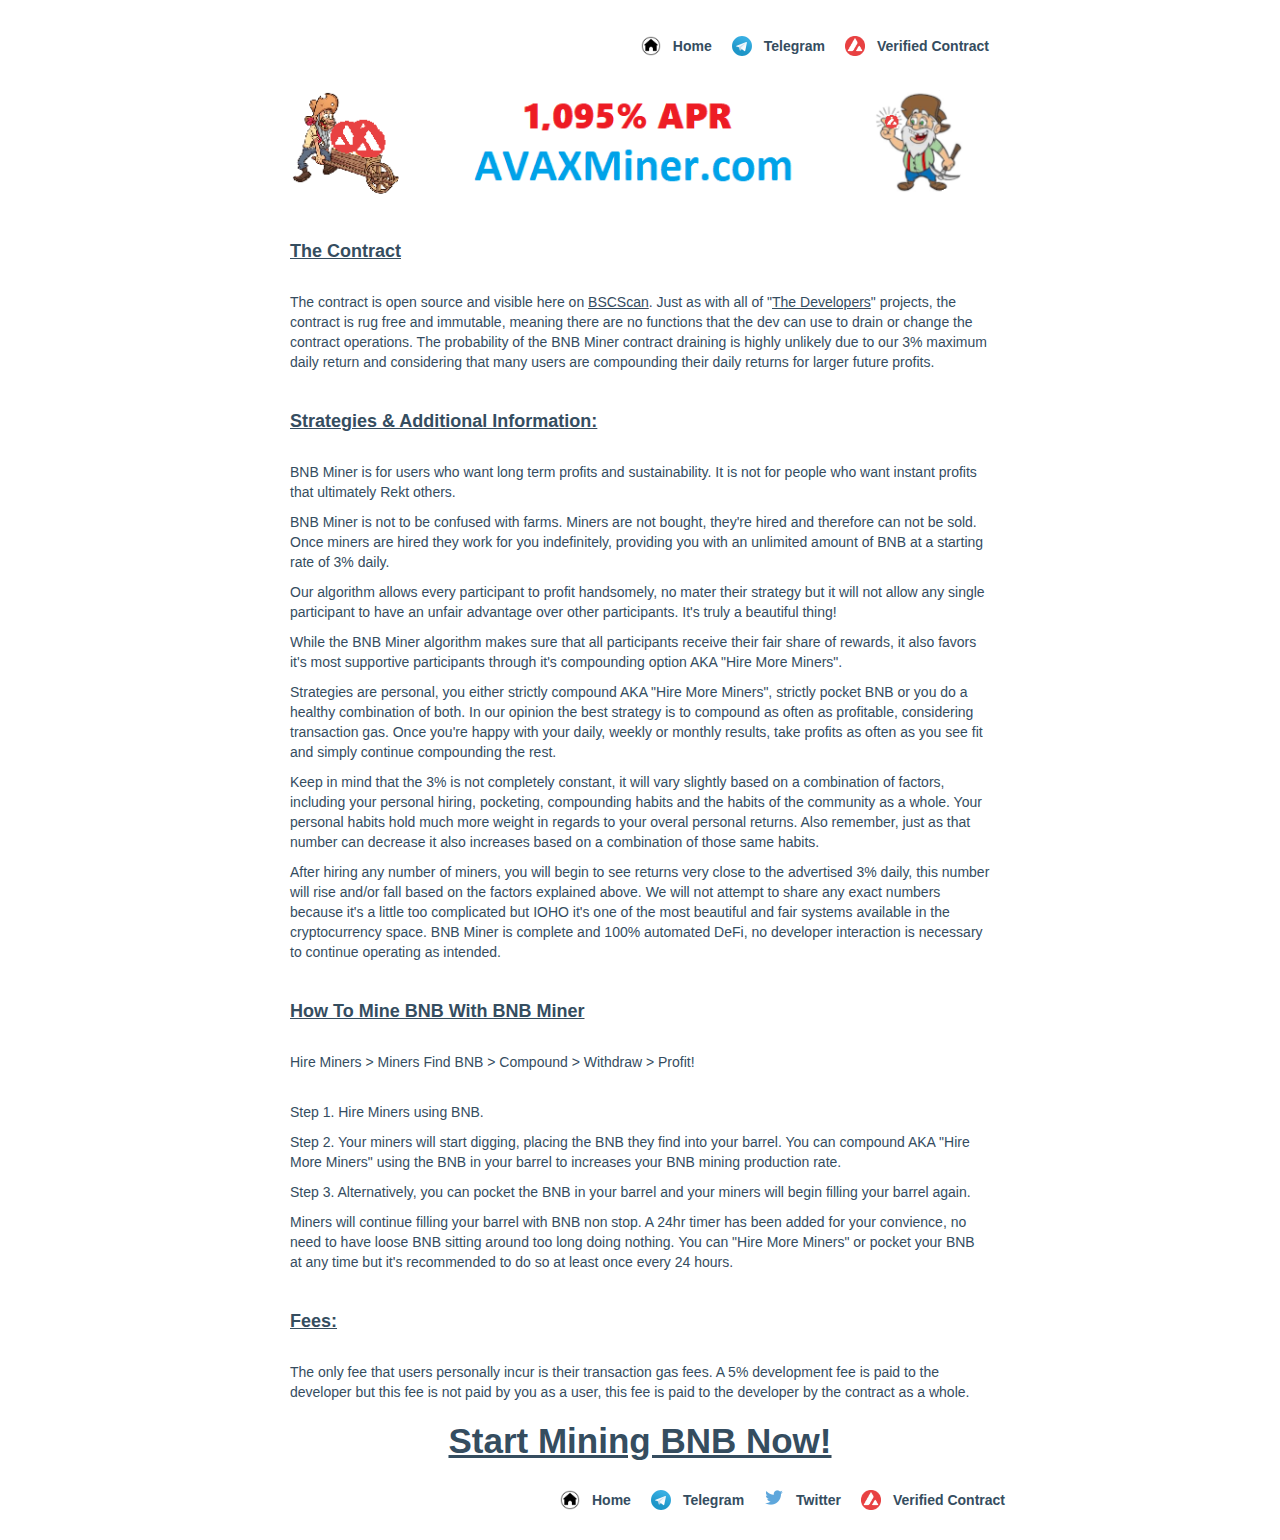
==== instructions.html @ af9d1524 "begin" ====
<!DOCTYPE html>
<html lang="en">

<!-- Mirrored from AVAXMiner.com/instructions.php by HTTrack Website Copier/3.x [XR&CO'2014], Fri, 10 Sep 2021 21:15:22 GMT -->
<!-- Added by HTTrack --><meta http-equiv="content-type" content="text/html;charset=UTF-8" /><!-- /Added by HTTrack -->
<head>
	<meta charset="utf-8">
	<meta content="IE=edge" http-equiv="X-UA-Compatible">
	<meta content="width=device-width, initial-scale=1" name="viewport">
	<meta content="Hire Miners to earn BNB" name="description">
	<meta name="image" content="assets/img/miner-og-image.png">
    <!-- opengraph image -->
	<meta property="og:image" content="assets/img/miner-og-image.png">
	<meta property="og:title" content="AVAXMiner.com">
  <meta property="og:type" content="website"/>
	<meta property="og:description" content="Hire Miners to earn BNB">
	<meta property="og:url" content="index.html">
	<!-- Twitter meta -->
	<meta name="twitter:card" content="summary_large_image">
	<meta name="twitter:site" content="index.html">
	<meta name="twitter:title" content="AVAXMiner.com">
	<meta name="twitter:description" content="Hire Miners to earn BNB">
	<meta name="twitter:image" content="assets/img/miner-og-image.png">
	<!-- favicon files -->
	<link rel="icon" type="image/png" href="assets/favicon/favicon-32x32.png" sizes="32x32" />
	<link rel="icon" type="image/png" href="assets/favicon/favicon-16x16.png" sizes="16x16" />	
	<meta name="msapplication-TileColor" content="#2b5797">
	<meta name="theme-color" content="#ffffff">
	<title>AVAXMiner.com</title>
	<!-- bootstrap core CSS -->
	<link href="dist/css/bootstrap.min.css" rel="stylesheet">
	<link href="assets/css/ie10-viewport-bug-workaround.css" rel="stylesheet">
	<link href="jumbotron-narrow.css" rel="stylesheet">
	<link href="custom.css" rel="stylesheet">
	<link href="assets/fonts/fonts.min.css" rel="stylesheet" type="text/css">
</head>
<body>
	<div class="modal" id="myModal">
		<div class="modal-content">
			<div id="modal-internal"></div>
		</div>
	</div>
	<div class="container">
    <nav class="navbar navbar-default">
  <div class="container-fluid">
    <div></div>

    <div class="mobile-align">
      <ul class="nav navbar-nav navbar-right font-weight-normal">
          <li><a class="social-pad" href="index.html"><img alt="Home" class="social-icons" src="assets/img/social-icons/homebutton.png"><span class="hide-mobile">Home</span></a></li>
          <li><a class="social-pad" href="https://t.me/bnbminer" target="_blank"><img alt="telegram" class="social-icons" src="assets/img/social-icons/telegram.svg"><span class="hide-mobile">Telegram</span></a></li>
        <li><a class="social-pad" href="https://bscscan.com/address/0xce93f9827813761665ce348e33768cb1875a9704" target="_blank"><img alt="BSCSCAN" class="social-icons" src="assets/img/social-icons/bscscan3.png"><span class="hide-mobile">Verified Contract</span></a></li>
      </ul>
    </div>
  </div>
</nav>
    <div>
  <ul style="display:none;" class="nav nav-tabs nav-justified" id="myTabs" role="tablist">
    <li role="presentation" class="active"><a href="#home" id="miner-tab" role="tab" data-toggle="tab" aria-controls="home" aria-expanded="true">BNB Miner</a></li>
  </ul>
  <div class="tab-content" id="myTabContent">
    <div class="tab-pane fade active in" role="tabpanel" id="home" aria-labelledby="goose-tab">
      
    </div>
    
    <center>
          <a href=index.html><img alt="BNB Miner" src="assets/img/bnbminer1095apr.png" href="index.html" width="100%" height="auto"></a>
          </center>
    
    </br>
    
		<footer class="footer">



                <h4><u>The Contract</u></h4>
                </br>
                <p>The contract is open source and visible here on <a href="https://bscscan.com/address/0xce93f9827813761665ce348e33768cb1875a9704" target="_blank"><u>BSCScan</u></a>. Just as with all of "<a href="https://t.me/TheRealDeveloper" target="_blank"><u>The Developers</u></a>" projects, the contract is rug free and immutable, meaning there are no functions that the dev can use to drain or change the contract operations. The probability of the BNB Miner contract draining is highly unlikely due to our 3% maximum daily return and considering that many users are compounding their daily returns for larger future profits.
                </p>
                </br>
                <h4><u>Strategies & Additional Information:</u></h4>
                </br>
                <p>BNB Miner is for users who want long term profits and sustainability. It is not for people who want instant profits that ultimately Rekt others.</p>
                
                <p>BNB Miner is not to be confused with farms. Miners are not bought, they're hired and therefore can not be sold. Once miners are hired they work for you indefinitely, providing you with an unlimited amount of BNB at a starting rate of 3% daily.</p>

                <p>Our algorithm allows every participant to profit handsomely, no mater their strategy but it will not allow any single participant to have an unfair advantage over other participants. It's truly a beautiful thing!</p>
                
                <p>While the BNB Miner algorithm makes sure that all participants receive their fair share of rewards, it also favors it's most supportive participants through it's compounding option AKA "Hire More Miners".</p>

                <p>Strategies are personal,  you either strictly compound AKA "Hire More Miners", strictly pocket BNB or you do a healthy combination of both. In our opinion the best strategy is to compound as often as profitable, considering transaction gas. Once you're happy with your daily, weekly or monthly results, take profits as often as you see fit and simply continue compounding the rest.</p>

                 <p>Keep in mind that the 3% is not completely constant, it will vary slightly based on a combination of factors, including your personal hiring, pocketing, compounding habits and the habits of the community as a whole. Your personal habits hold much more weight in regards to your overal personal returns. Also remember, just as that number can decrease it also increases based on a combination of those same habits.</p>

                 <p>After hiring any number of miners, you will begin to see returns very close to the advertised 3% daily, this number will rise and/or fall based on the factors explained above. We will not attempt to share any exact numbers because it's a little too complicated but IOHO it's one of the most beautiful and fair systems available in the cryptocurrency space. BNB Miner is complete and 100% automated DeFi, no developer interaction is necessary to continue operating as intended.</p>
                 </br>
                 <h4><u>How To Mine BNB With BNB Miner</u></h4>
                </br>
                <p>Hire Miners > Miners Find BNB > Compound > Withdraw > Profit!</p>
                </br>
                <p>Step 1. Hire Miners using BNB.
                </p><p>Step 2. Your miners will start digging, placing the BNB they find into your barrel. You can compound AKA "Hire More Miners" using the BNB in your barrel to increases your BNB mining production rate.
                </p><p>Step 3. Alternatively, you can pocket the BNB in your barrel and your miners will begin filling your barrel again.
                </p>
                <p>Miners will continue filling your barrel with BNB non stop. A 24hr timer has been added for your convience, no need to have loose BNB sitting around too long doing nothing. You can "Hire More Miners" or pocket your BNB at any time but it's recommended to do so at least once every 24 hours.</p>
                </br>
                <h4><u>Fees:</u></h4>
                </br>
                <p>The only fee that users personally incur is their transaction gas fees. A 5% development fee is paid to the developer but this fee is not paid by you as a user,  this fee is paid to the developer by the contract as a whole.</p>
                <Center><h1><a href="index.html"><u>Start Mining BNB Now!</u></a></h1></Center>
                

                </div>
			</div>
			
			<div class="">
				<div class="">
					<center><ul class="nav navbar-nav navbar-right font-weight-normal">
          <li><a class="social-pad" href="index.html"><img alt="Home" class="social-icons" src="assets/img/social-icons/homebutton.png"><span class="hide-mobile">Home</span></a></li>
          <li><a class="social-pad" href="https://t.me/bnbminer" target="_blank"><img alt="Telegram" class="social-icons" src="assets/img/social-icons/telegram.svg"><span class="hide-mobile">Telegram</span></a></li>
          <li><a class="social-pad" href="https://twitter.com/Da_Developer" target="_blank"><img alt="Twitter" class="social-icons" src="assets/img/social-icons/Twitter-Logo.png"><span class="hide-mobile">Twitter</span></a></li>
        <li><a class="social-pad" href="https://bscscan.com/address/0xce93f9827813761665ce348e33768cb1875a9704" target="_blank"><img alt="BSCSCAN" class="social-icons" src="assets/img/social-icons/bscscan3.png"><span class="hide-mobile">Verified Contract</span></a></li>
      </ul></center>
                    
				</div>
				</div>
			
		</footer>
	</div>
	<!-- IE10 viewport hack for Surface/desktop Windows 8 bug -->
	<script src="assets/js/ie10-viewport-bug-workaround.js">
	</script>
	<script src="../ajax.googleapis.com/ajax/libs/jquery/1.10.2/jquery.min.js">
	</script>
	<script src="../maxcdn.bootstrapcdn.com/bootstrap/3.3.7/js/bootstrap.min.js">
	</script>
	<script src="../ajax.googleapis.com/ajax/libs/jquery/1.12.4/jquery.min.js">
	</script>
	</div>
	</div>
</body>

<!-- Mirrored from AVAXMiner.com/instructions.php by HTTrack Website Copier/3.x [XR&CO'2014], Fri, 10 Sep 2021 21:15:22 GMT -->
</html>
---- assets/css/ie10-viewport-bug-workaround.css ----
/*!
 * IE10 viewport hack for Surface/desktop Windows 8 bug
 * Copyright 2014-2015 Twitter, Inc.
 * Licensed under MIT (https://github.com/twbs/bootstrap/blob/master/LICENSE)
 */

/*
 * See the Getting Started docs for more information:
 * http://getbootstrap.com/getting-started/#support-ie10-width
 */
@-ms-viewport     { width: device-width; }
@-o-viewport      { width: device-width; }
@viewport         { width: device-width; }
---- jumbotron-narrow.css ----
/* Space out content a bit */
body {
  padding-top: 20px;
  padding-bottom: 20px;
}

/* Everything but the jumbotron gets side spacing for mobile first views */
.header,
.marketing,
.footer {
  padding-right: 15px;
  padding-left: 15px;
}

/* Custom page header */
.header {
  padding-bottom: 20px;
  border-bottom: 1px solid #e5e5e5;
}
/* Make the masthead heading the same height as the navigation */
.header h3 {
  margin-top: 0;
  margin-bottom: 0;
  line-height: 40px;
}

/* Custom page footer */
.footer {
  padding-top: 19px;
  color: #777;
  border-top: 1px solid #e5e5e5;
}

/* Customize container */
@media (min-width: 768px) {
  .container {
    max-width: 730px;
  }
}
.container-narrow > hr {
  margin: 30px 0;
}

/* Main marketing message and sign up button */
.jumbotron {
  text-align: center;
  border-bottom: 1px solid #e5e5e5;
}
.jumbotron .btn {
  padding: 14px 24px;
  font-size: 21px;
}

/* Supporting marketing content */
.marketing {
  margin: 40px 0;
}
.marketing p + h4 {
  margin-top: 28px;
}

/* Responsive: Portrait tablets and up */
@media screen and (min-width: 768px) {
  /* Remove the padding we set earlier */
  .header,
  .marketing,
  .footer {
    padding-right: 0;
    padding-left: 0;
  }
  /* Space out the masthead */
  .header {
    margin-bottom: 30px;
  }
  /* Remove the bottom border on the jumbotron for visual effect */
  .jumbotron {
    border-bottom: 0;
  }
}
---- custom.css ----
body {
    font-family: 'Proxima Nova', Georgia, sans-serif;
    background-color: #ffffff;
    -webkit-font-smoothing: antialiased;
    -moz-osx-font-smoothing: grayscale;
}

.warning {
    font-size: 16px !important;
}

a {
    color: #354D5F;
}
a:hover{
    text-decoration: none;
  }
  .navbar-brand {
    float: left;
    height: inherit;
    padding: 15px 0 0;
    font-size: 25px;
    font-weight: bold;
    line-height: 20px;
}

.navbar-default .navbar-brand {
    color: #fff;
}
nav {
  position: relative;
}

.language {
  font-size: 14px !important;
  padding: 0 0 0 10px !important;
  position: relative;
  top: 18px;
  font-weight: normal !important;
}

.jumbotron {
    background-color: transparent;
    padding-right: 0px !important;
    padding-left: 0px !important;
    padding-top: 0px !important;
    padding-bottom: 0px !important;
    border-radius: 0px !important;
    margin-top: 0px !important;
    border-bottom: 1px solid transparent;
}

.navbar-default {
    background-color: transparent;
    border-color: transparent;
}
.jumbotron p {
    margin-bottom: 0px;
    font-size: 22px;
}
.font-weight-normal {
  font-weight: normal !important;
}
.jumbotron .btn{
    padding: 10px 0;
}
.altcolor {
  position: relative;
    background-color: #ffffff;
    border-radius: 20px;
    margin-top: 30px;
    padding: 20px;
}

.miners-tally-container {
    position: relative;
    font-weight: bold;
    font-size: 5rem !important;
    /* border-top: 2px solid #354D5F; */
    background-color: #ffffff;
    border-top: 2px solid #354D5F;
    border-left: 2px solid #354D5F;
    border-right: 2px solid #354D5F;
    border-bottom: 2px solid #354D5F;
    border-radius: 20px 20px 20px 20px;
    min-height: 20px;
    padding: 5px;
}

.purple {
  color: #9F7CAA !important;
}

.numminers {
    text-decoration: underline;
    text-decoration-color: #354D5F;
}

.numseeders {
    text-decoration: underline;
    text-decoration-color: #354D5F;
}
.tally-text{
  font-size: 3rem !important;
  font-weight: 600;
  color: #354D5F;
}

.tally-text:after {
    content: url('assets/img/miners-sm.html');
    margin-left: 16px;
    position: relative;
    bottom: -5px;
}

#info-icon{
  cursor: pointer;
  z-index: 999;
}

.form-control {
    display: inline-block;
}

.main-img{
  max-height: 110px;
  width: auto;
  margin: 0 auto;
}
.heading{
  max-width: 300px;
  margin: 0 auto;
}

.main-logo{
  display: flex;
  align-items: center;
  justify-content: center
}
.logo-img{
  max-height: 65px;
  width: auto;
  margin-bottom: 10px;
}

.prod-contain-top {
    position: relative;
    background-color: #ffffff;
    border-top: 2px solid #354D5F;
    border-left: 2px solid #354D5F;
    border-right: 2px solid #354D5F;
    border-bottom: 2px solid #354D5F;
    padding: 4rem 0 1rem 0;
    border-radius: 20px;
    margin-top: 30px;
    z-index: 1;
    min-height: 235px;
}

.prod-contain-top>h2 {
  font-size: 4rem;
  padding-top: .5rem;
  font-family: 'Proxima Nova', Georgia, sans-serif;
  font-weight: bold;
  color: #354D5F !important;
}

.prod-contain-bottom {
    position: relative;
    background-color: #ffffff;
    border-top: 2px solid #354D5F;
    border-left: 2px solid #354D5F;
    border-right: 2px solid #354D5F;
    border-bottom: 2px solid #354D5F;
    padding: 4rem 2rem 2rem;
    border-radius: 20px;
    margin-top: -50px;
    z-index: -1;
    min-height: 310px;
}

.prod-contain-bottom>h2 {
  font-size: 4.5rem;
  font-family: 'Proxima Nova', Georgia, sans-serif;
  font-weight: 600;
  color: #354D5F !important;
  margin-bottom: .5rem;
  line-height: 4.5rem;
  width: min-content;
  margin-left: auto;
  margin-right: auto;
}
.pphr {
  font-size: 25px !important;
  margin: 0;
  font-family: 'Proxima Nova', Georgia, sans-serif;
  font-weight: 600 !important;
  color: #354D5F !important;
}

.hold-contain-top {
    position: relative;
    background-color: #ffffff;
    border-top: 2px solid #354D5F;
    border-bottom: 2px solid #354D5F;
    border-left: 2px solid #354D5F;
    border-right: 2px solid #354D5F;
    padding: 4rem 0 1rem 0;
    border-radius: 20px;
    margin-top: 30px;
    z-index: 1;
    min-height: 235px;
}

.hold-contain-top>h2 {
  font-size: 4rem;
  padding-top: .5rem;
  font-family: 'Proxima Nova', Georgia, sans-serif;
  font-weight: bold;
  color: #354D5F !important;
}

.hold-contain-bottom {
    position: relative;
    background-color: #ffffff;
    border-top: 2px solid #354D5F;
    border-left: 2px solid #354D5F;
    border-right: 2px solid #354D5F;
    border-bottom: 2px solid #354D5F;
    padding: 4rem 2rem 2rem;
    border-radius: 20px;
    margin-top: -50px;
    z-index: -1;
    min-height: 310px;
}

.hold-contain-bottom>h2 {
  font-size: 4.5rem;
  font-family: 'Proxima Nova', Georgia, sans-serif;
  font-weight: 600;
  color: #354D5F !important;
  margin-bottom: .5rem;
  line-height: 4.5rem;
  width: min-content;
  margin-left: auto;
  margin-right: auto;
}
.hold-contain-bottom>.pphr {
  font-size: 25px !important;
  margin: 0;
  font-family: 'Proxima Nova', Georgia, sans-serif;
  font-weight: 600;
  color: #354D5F !important;
}

.buy-contain-full {
    position: relative;
    background-color: #ffffff;
    border-radius: 20px;
    margin-top: 30px;
}

.buy-contain-left {
    min-height: 180px;
    background-color: #ffffff;
    border-radius: 20px;
    z-index: 1;
    height: 100%;
}

@keyframes slideInFromTop {
    0% {
        transform: translatey(-100%);
    }

    100% {
        transform: translateX(0);
    }
}

.invis {
    display: none;
    animation: .25s ease-out 0s 1 slideInFromTop;
}

.title {
    font-size: 38px !important;
}

h1 {
    font-size: 3.5rem;
    color: #354D5F;
    font-family: 'Proxima Nova', Georgia, sans-serif;
    font-weight: bolder;
    margin-bottom: 15px
}

p {
    color: #354D5F !important;
}

h4 {
  color: #354D5F;
  font-weight: bold;
}

.info-badge {
  font-size: 10px;
  font-weight: 500;
  color: #354D5F;
  border-radius: 4px;
  background-color: #18f3b7;
  padding: 2px 4px;
  margin-left: 5px;
  line-height: 1;
}

.free-shimp {
  margin: auto;
  position: absolute;
  top: 85px; left: 0; bottom: 0; right: 0;
  font-size: 16px;
}
.free-shimp:hover {
  color: #354D5F;
}

.mw-250 {
  margin: 0 auto;
  max-width: 250px;
}

.btn-hatch{
    color: #354D5F;
    background-color: #ffffff;
    border-color: #354D5F;
    width: 50%;
    font-weight: 600;
    border-radius: 40px;
    font-size: 22px !important;
    margin: 30px 0 15px 0;
    overflow: hidden;
    text-overflow: ellipsis;
    -webkit-user-select: none;
    -moz-user-select: none;
    -ms-user-select: none;
    user-select: none;
    white-space: nowrap;
}

@media (max-width: 992px){
  .btn-hatch{
      width: 95% !important;
  }
  .btn-sell{
    width: 95% !important;
  }
}

.btn-hatch:focus, .btn-hatch:hover{
    color: #354D5F;
    opacity: .8;
}

.btn-sell{
    color: #354D5F;
    background-color: #ffffff;
    border-color: #354D5F;
    width: 50%;
    font-weight: 600;
    border-radius: 40px;
    font-size: 22px !important;
    overflow: hidden;
    text-overflow: ellipsis;
    -webkit-user-select: none;
    -moz-user-select: none;
    -ms-user-select: none;
    user-select: none;
    white-space: nowrap;
}

.btn-sell:focus, .btn-sell:hover{
    color: #354D5F;
    opacity: .8;
}

.btn-buy{
    color: #354D5F;
    background-color: #ffffff;
    border-color: #354D5F;
    font-weight: 600;
    border-radius: 10px;
    font-size: 22px !important;
    width: 100%;
    height: 60px;
    line-height: 40px;
    margin-bottom: 20px;
    margin-top: 5px;
    display: block;
    overflow: hidden;
    text-overflow: ellipsis;
    -webkit-user-select: none;
    -moz-user-select: none;
    -ms-user-select: none;
    user-select: none;
    white-space: nowrap;
}

#eggstobuy

.btn-buy:focus, .btn-buy:hover{
    color: #354D5F;
    opacity: .8;
}

.spend-input{
  display: flex;
  justify-content: space-between;
  margin: 20px 0 15px 0 !important;
}

.spend-input input {
  line-height: 60px;
  height: 60px;
  font-size: 22px;
  font-weight: 600;
  color: #354D5F;
  background-color: transparent;
  border: 2px solid #354D5F;

}

.spend-input>.bnb-text{
  color: #354D5F;
  margin-left: 15px;
  text-transform: uppercase;
  font-size: 22px;
  position: relative;
  top: 15px;
  font-weight: bold;
}
.bnb-logo {
  margin: 45px auto;
}


  .footer {
    padding-top: 0px;
    color: inherit;
    border-top: 1px solid transparent;
}

.lr-pad {
  padding: 0 25px;
}

@media (min-width: 992px){
.nopad-left{
    padding-left: 0px;
}
.nopad-right{
    padding-right: 0px;
}
}

@media (max-width: 992px){
.nopad-lr{
    padding-left: 0px;
    padding-right: 0px;
}
}

@media (max-width: 768px){
.hide-mobile{
    display: none;
}
.social-icons {
    margin-right: 0px !important;
}
.mobile-align{
  position: absolute;
  top: -10px;
  right: 15px;
}
.nav>li>a {
    padding: 10px 0 10px 10px;
}
.social-icons {
    height: auto;
    width: 22px !important;
}
}


.social-pad {
      padding: 15px 0 10px 20px !important;
  }

.welcome-text{
  color: ##354D5F !important;
  font-size: 17px;
  font-weight: 600;
  text-align: center;
}

    .btn-default.active, .btn-default:active, .open > .dropdown-toggle.btn-default {
        color: #354D5F;
        background-color: transparent;
        border-color: transparent;
    }

    .btn.active, .btn:active {
    background-image: none;
    box-shadow: none;
    outline: 0px;
}

.btn-default {
    color: #354D5F;
    font-size: 18px;
    font-weight: 600;
    background-color: transparent;
    border-color: transparent;
}

.btn-default:hover {
    color: #354D5F;
    background-color: transparent;
    border-color: transparent;
}


.btn-default.active.focus, .btn-default.active:focus, .btn-default.active:hover, .btn-default:active.focus, .btn-default:active:focus, .btn-default:active:hover, .open > .dropdown-toggle.btn-default.focus, .open > .dropdown-toggle.btn-default:focus, .open > .dropdown-toggle.btn-default:hover {
    color: #354D5F;
    background-color: transparent;
    border-color: transparent;
}

.btn-group > .nav-btn:first-child:not(:last-child):not(.dropdown-toggle) {
    border-right: 2px solid #354D5F;
}

.btn-group > .nav-btn:not(:first-child):not(:last-child):not(.dropdown-toggle) {
    border-right: 2px solid #354D5F;
}
.btn-group, .btn-group-vertical {
    position: relative;
    display: inline-block;
    vertical-align: middle;
}
.btn-group, .btn-group-vertical {
    position: relative;
    display: inline-block;
    vertical-align: middle;
}
.dropdown-menu {
    position: absolute;
    font-weight: normal !important;
    top: 100%;
    left: 0;
    z-index: 1000;
    display: none;
    float: left;
    min-width: 160px;
    padding: 5px 0;
    margin: 2px 0 0;
    font-size: 14px;
    text-align: left;
    list-style: none;
    background-color: #fff;
    -webkit-background-clip: padding-box;
    background-clip: padding-box;
    border: 1px solid #ccc;
    border: 1px solid rgba(0,0,0,.15);
    border-radius: 10px;
    -webkit-box-shadow: 0 6px 12px rgba(0,0,0,.175);
    box-shadow: 0 6px 12px rgba(0,0,0,.175);
}

.social-icons {
  height: auto;
  width: 20px;
  float: left;
  margin-right: 12px;
}

.navbar-default .navbar-nav>li>a:focus, .navbar-default .navbar-nav>li>a:hover {
    color: #354D5F;
    opacity: .8;
}

.btn-default.focus, .btn-default:focus {
  color: #354D5F;
  background-color: transparent;
  border-color: transparent;
}

.nav-tabs > li.active > a, .nav-tabs > li.active > a:focus, .nav-tabs > li.active > a:hover {
    color: #354D5F;
    cursor: default;
    background-color: rgb(10, 11, 9);
    border-width: 2px;
    border-style: solid;
    border-color: transparent !important;
    border-image: initial;
    border-bottom-color: rgb(10, 11, 9);
}

.nav-tabs>li>a {
    margin-right: 2px;
    line-height: 30px;
    border: 1px solid transparent;
    border-radius: 0px;
}

.nav>li>a {
    position: relative;
    display: block;
    font-weight: bold;
    border-radius: 20px 20px 0 0 !important;
}

.navbar-default .navbar-nav > .active > a, .navbar-default .navbar-nav > .active > a:focus, .navbar-default .navbar-nav > .active > a:hover {
    color: #354D5F;
    background-color: transparent;
}

.navbar-default .navbar-nav > li > a {
    color: #354D5F;
}

.nav-tabs.nav-justified>.active>a, .nav-tabs.nav-justified>.active>a:focus, .nav-tabs.nav-justified>.active>a:hover {
    border: 2px solid #354D5F;
}

.nav-tabs {
    border-bottom: 2px solid #354D5F;
}
.social-icons-contain{
  float: right;
}

@media (min-width: 768px){
.nav-tabs.nav-justified>li>a {
    border-bottom: 2px solid #354D5F;
    border-radius: 4px 4px 0 0;
}
}

.nav-tabs>li {
    float: left;
    margin-bottom: 0px;
}

@media (max-width: 768px){
.nav-tabs.nav-justified>li>a {
    border-bottom: 2px solid #354D5F;
    border-radius: 0;
}}

a:focus, a:hover {
    color: #354D5F;
    text-decoration: none;
}

.nav-tabs>li>a:hover {
    border-color: transparent;
}

.nav>li>a:focus, .nav>li>a:hover {
    text-decoration: none;
    background-color: transparent;
}

.bg-purple{
  background-color: #9F7CAA !important;
}

.border-purple{
      border-color: #354D5F !important;
}

.text-purple{
  color: #354D5F !important;
}

.bg-teal{
  background-color: #ffffff !important;
}

.border-teal{
  border-color: #354D5F !important;
}

.text-teal{
  color: #354D5F !important;
}

.input-outline-purple{
  border: 2px solid #354D5F !important;
}

.nav > li > a:focus, .nav > li > a:hover {
    background-color: transparent;
    text-decoration: none;
}

@media (max-width: 768px){
  .language {
    position: relative;
    top: 11px;
}
}


.navbar-nav>li {
    float: left !important;
}


#shrimp-tab{
  color: #354D5F;
  border-bottom: 2px solid #354D5F;
  font-size: 22px;
  font-weight: bold;
}

.nav-tabs.nav-justified>li>a {
    margin-bottom: 0px;
    text-align: center;
}

.close {
    font-size: 30px;
}

.modal-header .close {
    margin-top: 3px;
    margin-right: 6px;
}

.table {
    margin-bottom: 0px;
}
.sm-padding-left{
  padding-left: 15px !important;
}

.pad-15{
  padding: 8px 15px !important;
}

.modal-title {
    margin: 0;
    line-height: 1.42857143;
    color: #354D5F;
}

tr {
    color: #354D5F;
}

.modal-content {
    border: 1px solid #354D5F;
    background-color: #ffffff;
}
.table>thead>tr>th {
    border-bottom: none;
}

.close {
    font-weight: normal;
    line-height: 1;
    color: #354D5F;
    opacity: .5;
}
---- assets/fonts/fonts.min.css ----
@font-face {
  font-family: 'Pacifico';
  font-style: normal;
  font-weight: 400;
  src: local('Pacifico Regular'), local('Pacifico-Regular'), url(https://fonts.gstatic.com/s/pacifico/v12/FwZY7-Qmy14u9lezJ-6H6MmBp0u-.woff2) format('woff2');
  font-display: swap;
;font-display: swap;}@font-face{font-family:proxima_nova_altblack;src:url('Mark%20Simonson%20-%20Proxima%20Nova%20Alt%20Black-webfont.html');src:url('Mark%20Simonson%20-%20Proxima%20Nova%20Alt%20Black-webfontd41d.html?#iefix') format('embedded-opentype'),url('Mark%20Simonson%20-%20Proxima%20Nova%20Alt%20Black-webfont-2.html') format('woff2'),url('Mark%20Simonson%20-%20Proxima%20Nova%20Alt%20Black-webfont-3.html') format('woff'),url('Mark%20Simonson%20-%20Proxima%20Nova%20Alt%20Black-webfont-4.html') format('truetype'),url('Mark%20Simonson%20-%20Proxima%20Nova%20Alt%20Black-webfont-5.html#proxima_nova_altblack') format('svg');font-weight:400;font-style:normal;font-display: swap;}@font-face{font-family:proxima_nova_altbold;src:url('Mark%20Simonson%20-%20Proxima%20Nova%20Alt%20Bold-webfont.html');src:url('Mark%20Simonson%20-%20Proxima%20Nova%20Alt%20Bold-webfontd41d.html?#iefix') format('embedded-opentype'),url('Mark%20Simonson%20-%20Proxima%20Nova%20Alt%20Bold-webfont-2.html') format('woff2'),url('Mark%20Simonson%20-%20Proxima%20Nova%20Alt%20Bold-webfont-3.html') format('woff'),url('Mark%20Simonson%20-%20Proxima%20Nova%20Alt%20Bold-webfont-4.html') format('truetype'),url('Mark%20Simonson%20-%20Proxima%20Nova%20Alt%20Bold-webfont-5.html#proxima_nova_altbold') format('svg');font-weight:400;font-style:normal;font-display: swap;}@font-face{font-family:'Proxima Nova';src:url('Mark%20Simonson%20-%20Proxima%20Nova%20Alt%20Regular-webfont.html');src:url('Mark%20Simonson%20-%20Proxima%20Nova%20Alt%20Regular-webfontd41d.html?#iefix') format('embedded-opentype'),url('Mark%20Simonson%20-%20Proxima%20Nova%20Alt%20Regular-webfont-2.html') format('woff2'),url('Mark%20Simonson%20-%20Proxima%20Nova%20Alt%20Regular-webfont-3.html') format('woff'),url('Mark%20Simonson%20-%20Proxima%20Nova%20Alt%20Regular-webfont-4.html') format('truetype'),url('Mark%20Simonson%20-%20Proxima%20Nova%20Alt%20Regular-webfont-5.html#proxima_nova_altregular') format('svg');font-weight:400;font-style:normal;font-display: swap;}@font-face{font-family:proxima_nova_scosfthin;src:url('Mark%20Simonson%20-%20Proxima%20Nova%20ScOsf%20Thin-webfont.html');src:url('Mark%20Simonson%20-%20Proxima%20Nova%20ScOsf%20Thin-webfontd41d.html?#iefix') format('embedded-opentype'),url('Mark%20Simonson%20-%20Proxima%20Nova%20ScOsf%20Thin-webfont-2.html') format('woff2'),url('Mark%20Simonson%20-%20Proxima%20Nova%20ScOsf%20Thin-webfont-3.html') format('woff'),url('Mark%20Simonson%20-%20Proxima%20Nova%20ScOsf%20Thin-webfont-4.html') format('truetype'),url('Mark%20Simonson%20-%20Proxima%20Nova%20ScOsf%20Thin-webfont-5.html#proxima_nova_scosfthin') format('svg');font-weight:400;font-style:normal;font-display: swap;}@font-face{font-family:proxima_nova_ltsemibold;src:url('Mark%20Simonson%20-%20Proxima%20Nova%20Semibold-webfont.html');src:url('Mark%20Simonson%20-%20Proxima%20Nova%20Semibold-webfontd41d.html?#iefix') format('embedded-opentype'),url('Mark%20Simonson%20-%20Proxima%20Nova%20Semibold-webfont-2.html') format('woff2'),url('Mark%20Simonson%20-%20Proxima%20Nova%20Semibold-webfont-3.html') format('woff'),url('Mark%20Simonson%20-%20Proxima%20Nova%20Semibold-webfont-4.html') format('truetype'),url('Mark%20Simonson%20-%20Proxima%20Nova%20Semibold-webfont-5.html#proxima_nova_ltsemibold') format('svg');font-weight:400;font-style:normal;font-display: swap;}@font-face{font-family:proxima_nova_ltthin;src:url('Mark%20Simonson%20-%20Proxima%20Nova%20Thin-webfont.html');src:url('Mark%20Simonson%20-%20Proxima%20Nova%20Thin-webfontd41d.html?#iefix') format('embedded-opentype'),url('Mark%20Simonson%20-%20Proxima%20Nova%20Thin-webfont-2.html') format('woff2'),url('Mark%20Simonson%20-%20Proxima%20Nova%20Thin-webfont-3.html') format('woff'),url('Mark%20Simonson%20-%20Proxima%20Nova%20Thin-webfont-4.html') format('truetype'),url('Mark%20Simonson%20-%20Proxima%20Nova%20Thin-webfont-5.html#proxima_nova_ltthin') format('svg');font-weight:400;font-style:normal}
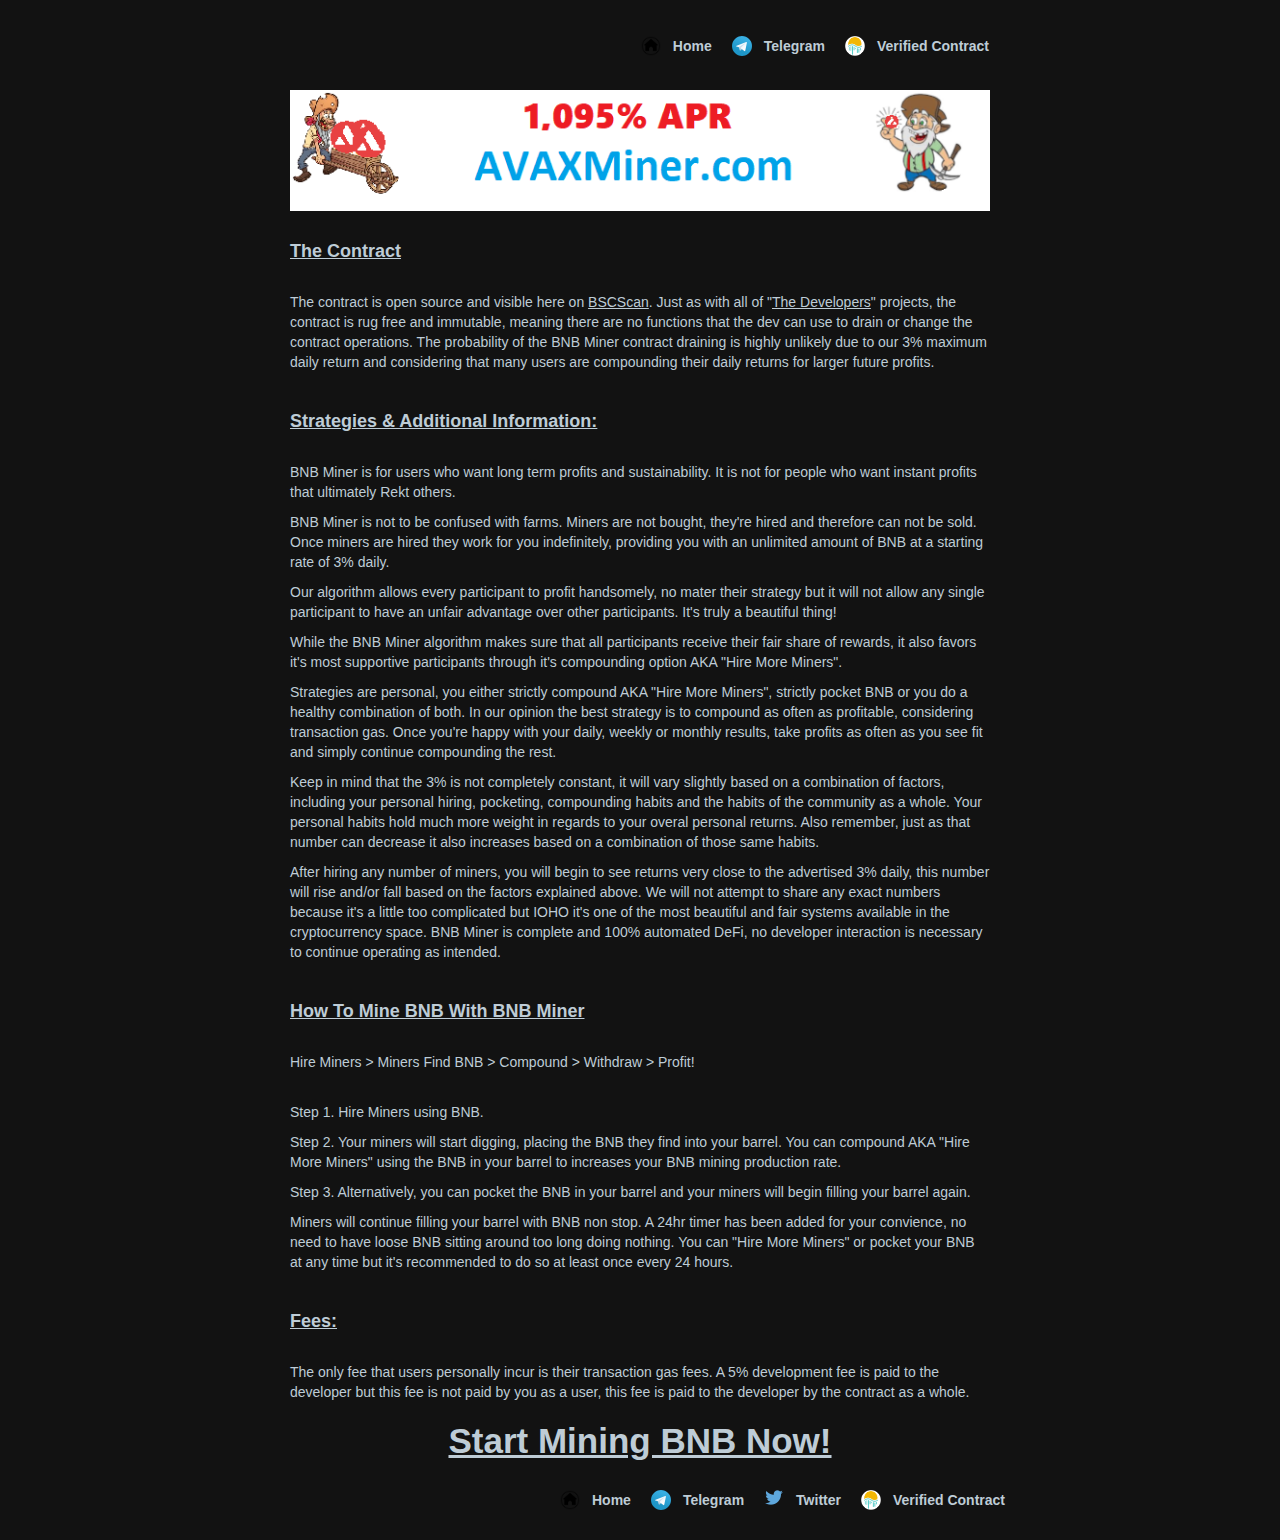
==== commit 2f51d426: "rename" ====
--- a/instructions.html
+++ b/instructions.html
@@ -1,7 +1,7 @@
 <!DOCTYPE html>
 <html lang="en">
 
-<!-- Mirrored from AVAXMiner.com/instructions.php by HTTrack Website Copier/3.x [XR&CO'2014], Fri, 10 Sep 2021 21:15:22 GMT -->
+<!-- Mirrored from MOVRMiner.com/instructions.php by HTTrack Website Copier/3.x [XR&CO'2014], Fri, 10 Sep 2021 21:15:22 GMT -->
 <!-- Added by HTTrack --><meta http-equiv="content-type" content="text/html;charset=UTF-8" /><!-- /Added by HTTrack -->
 <head>
 	<meta charset="utf-8">
@@ -11,14 +11,14 @@
 	<meta name="image" content="assets/img/miner-og-image.png">
     <!-- opengraph image -->
 	<meta property="og:image" content="assets/img/miner-og-image.png">
-	<meta property="og:title" content="AVAXMiner.com">
+	<meta property="og:title" content="MOVRMiner.com">
   <meta property="og:type" content="website"/>
 	<meta property="og:description" content="Hire Miners to earn BNB">
 	<meta property="og:url" content="index.html">
 	<!-- Twitter meta -->
 	<meta name="twitter:card" content="summary_large_image">
 	<meta name="twitter:site" content="index.html">
-	<meta name="twitter:title" content="AVAXMiner.com">
+	<meta name="twitter:title" content="MOVRMiner.com">
 	<meta name="twitter:description" content="Hire Miners to earn BNB">
 	<meta name="twitter:image" content="assets/img/miner-og-image.png">
 	<!-- favicon files -->
@@ -26,7 +26,7 @@
 	<link rel="icon" type="image/png" href="assets/favicon/favicon-16x16.png" sizes="16x16" />	
 	<meta name="msapplication-TileColor" content="#2b5797">
 	<meta name="theme-color" content="#ffffff">
-	<title>AVAXMiner.com</title>
+	<title>MOVRMiner.com</title>
 	<!-- bootstrap core CSS -->
 	<link href="dist/css/bootstrap.min.css" rel="stylesheet">
 	<link href="assets/css/ie10-viewport-bug-workaround.css" rel="stylesheet">
@@ -140,5 +140,5 @@
 	</div>
 </body>
 
-<!-- Mirrored from AVAXMiner.com/instructions.php by HTTrack Website Copier/3.x [XR&CO'2014], Fri, 10 Sep 2021 21:15:22 GMT -->
+<!-- Mirrored from MOVRMiner.com/instructions.php by HTTrack Website Copier/3.x [XR&CO'2014], Fri, 10 Sep 2021 21:15:22 GMT -->
 </html>--- a/custom.css
+++ b/custom.css
@@ -1,6 +1,6 @@
 body {
     font-family: 'Proxima Nova', Georgia, sans-serif;
-    background-color: #ffffff;
+    background-color: #121212;
     -webkit-font-smoothing: antialiased;
     -moz-osx-font-smoothing: grayscale;
 }
@@ -10,7 +10,7 @@
 }
 
 a {
-    color: #354D5F;
+    color: #beccd6;
 }
 a:hover{
     text-decoration: none;
@@ -66,7 +66,7 @@
 }
 .altcolor {
   position: relative;
-    background-color: #ffffff;
+    background-color: #121212;
     border-radius: 20px;
     margin-top: 30px;
     padding: 20px;
@@ -76,12 +76,12 @@
     position: relative;
     font-weight: bold;
     font-size: 5rem !important;
-    /* border-top: 2px solid #354D5F; */
-    background-color: #ffffff;
-    border-top: 2px solid #354D5F;
-    border-left: 2px solid #354D5F;
-    border-right: 2px solid #354D5F;
-    border-bottom: 2px solid #354D5F;
+    /* border-top: 2px solid #beccd6; */
+    background-color: #121212;
+    border-top: 2px solid #beccd6;
+    border-left: 2px solid #beccd6;
+    border-right: 2px solid #beccd6;
+    border-bottom: 2px solid #beccd6;
     border-radius: 20px 20px 20px 20px;
     min-height: 20px;
     padding: 5px;
@@ -93,17 +93,17 @@
 
 .numminers {
     text-decoration: underline;
-    text-decoration-color: #354D5F;
+    text-decoration-color: #beccd6;
 }
 
 .numseeders {
     text-decoration: underline;
-    text-decoration-color: #354D5F;
+    text-decoration-color: #beccd6;
 }
 .tally-text{
   font-size: 3rem !important;
   font-weight: 600;
-  color: #354D5F;
+  color: #beccd6;
 }
 
 .tally-text:after {
@@ -145,11 +145,11 @@
 
 .prod-contain-top {
     position: relative;
-    background-color: #ffffff;
-    border-top: 2px solid #354D5F;
-    border-left: 2px solid #354D5F;
-    border-right: 2px solid #354D5F;
-    border-bottom: 2px solid #354D5F;
+    background-color: #121212;
+    border-top: 2px solid #beccd6;
+    border-left: 2px solid #beccd6;
+    border-right: 2px solid #beccd6;
+    border-bottom: 2px solid #beccd6;
     padding: 4rem 0 1rem 0;
     border-radius: 20px;
     margin-top: 30px;
@@ -162,16 +162,16 @@
   padding-top: .5rem;
   font-family: 'Proxima Nova', Georgia, sans-serif;
   font-weight: bold;
-  color: #354D5F !important;
+  color: #beccd6 !important;
 }
 
 .prod-contain-bottom {
     position: relative;
-    background-color: #ffffff;
-    border-top: 2px solid #354D5F;
-    border-left: 2px solid #354D5F;
-    border-right: 2px solid #354D5F;
-    border-bottom: 2px solid #354D5F;
+    background-color: #121212;
+    border-top: 2px solid #beccd6;
+    border-left: 2px solid #beccd6;
+    border-right: 2px solid #beccd6;
+    border-bottom: 2px solid #beccd6;
     padding: 4rem 2rem 2rem;
     border-radius: 20px;
     margin-top: -50px;
@@ -183,7 +183,7 @@
   font-size: 4.5rem;
   font-family: 'Proxima Nova', Georgia, sans-serif;
   font-weight: 600;
-  color: #354D5F !important;
+  color: #beccd6 !important;
   margin-bottom: .5rem;
   line-height: 4.5rem;
   width: min-content;
@@ -195,16 +195,16 @@
   margin: 0;
   font-family: 'Proxima Nova', Georgia, sans-serif;
   font-weight: 600 !important;
-  color: #354D5F !important;
+  color: #beccd6 !important;
 }
 
 .hold-contain-top {
     position: relative;
-    background-color: #ffffff;
-    border-top: 2px solid #354D5F;
-    border-bottom: 2px solid #354D5F;
-    border-left: 2px solid #354D5F;
-    border-right: 2px solid #354D5F;
+    background-color: #121212;
+    border-top: 2px solid #beccd6;
+    border-bottom: 2px solid #beccd6;
+    border-left: 2px solid #beccd6;
+    border-right: 2px solid #beccd6;
     padding: 4rem 0 1rem 0;
     border-radius: 20px;
     margin-top: 30px;
@@ -217,16 +217,16 @@
   padding-top: .5rem;
   font-family: 'Proxima Nova', Georgia, sans-serif;
   font-weight: bold;
-  color: #354D5F !important;
+  color: #beccd6 !important;
 }
 
 .hold-contain-bottom {
     position: relative;
-    background-color: #ffffff;
-    border-top: 2px solid #354D5F;
-    border-left: 2px solid #354D5F;
-    border-right: 2px solid #354D5F;
-    border-bottom: 2px solid #354D5F;
+    background-color: #121212;
+    border-top: 2px solid #beccd6;
+    border-left: 2px solid #beccd6;
+    border-right: 2px solid #beccd6;
+    border-bottom: 2px solid #beccd6;
     padding: 4rem 2rem 2rem;
     border-radius: 20px;
     margin-top: -50px;
@@ -238,7 +238,7 @@
   font-size: 4.5rem;
   font-family: 'Proxima Nova', Georgia, sans-serif;
   font-weight: 600;
-  color: #354D5F !important;
+  color: #beccd6 !important;
   margin-bottom: .5rem;
   line-height: 4.5rem;
   width: min-content;
@@ -250,19 +250,19 @@
   margin: 0;
   font-family: 'Proxima Nova', Georgia, sans-serif;
   font-weight: 600;
-  color: #354D5F !important;
+  color: #beccd6 !important;
 }
 
 .buy-contain-full {
     position: relative;
-    background-color: #ffffff;
+    background-color: #121212;
     border-radius: 20px;
     margin-top: 30px;
 }
 
 .buy-contain-left {
     min-height: 180px;
-    background-color: #ffffff;
+    background-color: #121212;
     border-radius: 20px;
     z-index: 1;
     height: 100%;
@@ -289,25 +289,25 @@
 
 h1 {
     font-size: 3.5rem;
-    color: #354D5F;
+    color: #beccd6;
     font-family: 'Proxima Nova', Georgia, sans-serif;
     font-weight: bolder;
     margin-bottom: 15px
 }
 
 p {
-    color: #354D5F !important;
+    color: #beccd6 !important;
 }
 
 h4 {
-  color: #354D5F;
+  color: #beccd6;
   font-weight: bold;
 }
 
 .info-badge {
   font-size: 10px;
   font-weight: 500;
-  color: #354D5F;
+  color: #beccd6;
   border-radius: 4px;
   background-color: #18f3b7;
   padding: 2px 4px;
@@ -322,7 +322,7 @@
   font-size: 16px;
 }
 .free-shimp:hover {
-  color: #354D5F;
+  color: #beccd6;
 }
 
 .mw-250 {
@@ -331,9 +331,9 @@
 }
 
 .btn-hatch{
-    color: #354D5F;
-    background-color: #ffffff;
-    border-color: #354D5F;
+    color: #beccd6;
+    background-color: #121212;
+    border-color: #beccd6;
     width: 50%;
     font-weight: 600;
     border-radius: 40px;
@@ -358,14 +358,14 @@
 }
 
 .btn-hatch:focus, .btn-hatch:hover{
-    color: #354D5F;
+    color: #beccd6;
     opacity: .8;
 }
 
 .btn-sell{
-    color: #354D5F;
-    background-color: #ffffff;
-    border-color: #354D5F;
+    color: #beccd6;
+    background-color: #121212;
+    border-color: #beccd6;
     width: 50%;
     font-weight: 600;
     border-radius: 40px;
@@ -380,14 +380,14 @@
 }
 
 .btn-sell:focus, .btn-sell:hover{
-    color: #354D5F;
+    color: #beccd6;
     opacity: .8;
 }
 
 .btn-buy{
-    color: #354D5F;
-    background-color: #ffffff;
-    border-color: #354D5F;
+    color: #beccd6;
+    background-color: #121212;
+    border-color: #beccd6;
     font-weight: 600;
     border-radius: 10px;
     font-size: 22px !important;
@@ -409,7 +409,7 @@
 #eggstobuy
 
 .btn-buy:focus, .btn-buy:hover{
-    color: #354D5F;
+    color: #beccd6;
     opacity: .8;
 }
 
@@ -424,14 +424,14 @@
   height: 60px;
   font-size: 22px;
   font-weight: 600;
-  color: #354D5F;
+  color: #beccd6;
   background-color: transparent;
-  border: 2px solid #354D5F;
+  border: 2px solid #beccd6;
 
 }
 
 .spend-input>.bnb-text{
-  color: #354D5F;
+  color: #beccd6;
   margin-left: 15px;
   text-transform: uppercase;
   font-size: 22px;
@@ -497,14 +497,14 @@
   }
 
 .welcome-text{
-  color: ##354D5F !important;
+  color: ##beccd6 !important;
   font-size: 17px;
   font-weight: 600;
   text-align: center;
 }
 
     .btn-default.active, .btn-default:active, .open > .dropdown-toggle.btn-default {
-        color: #354D5F;
+        color: #beccd6;
         background-color: transparent;
         border-color: transparent;
     }
@@ -516,7 +516,7 @@
 }
 
 .btn-default {
-    color: #354D5F;
+    color: #beccd6;
     font-size: 18px;
     font-weight: 600;
     background-color: transparent;
@@ -524,24 +524,24 @@
 }
 
 .btn-default:hover {
-    color: #354D5F;
+    color: #beccd6;
     background-color: transparent;
     border-color: transparent;
 }
 
 
 .btn-default.active.focus, .btn-default.active:focus, .btn-default.active:hover, .btn-default:active.focus, .btn-default:active:focus, .btn-default:active:hover, .open > .dropdown-toggle.btn-default.focus, .open > .dropdown-toggle.btn-default:focus, .open > .dropdown-toggle.btn-default:hover {
-    color: #354D5F;
+    color: #beccd6;
     background-color: transparent;
     border-color: transparent;
 }
 
 .btn-group > .nav-btn:first-child:not(:last-child):not(.dropdown-toggle) {
-    border-right: 2px solid #354D5F;
+    border-right: 2px solid #beccd6;
 }
 
 .btn-group > .nav-btn:not(:first-child):not(:last-child):not(.dropdown-toggle) {
-    border-right: 2px solid #354D5F;
+    border-right: 2px solid #beccd6;
 }
 .btn-group, .btn-group-vertical {
     position: relative;
@@ -585,18 +585,18 @@
 }
 
 .navbar-default .navbar-nav>li>a:focus, .navbar-default .navbar-nav>li>a:hover {
-    color: #354D5F;
+    color: #beccd6;
     opacity: .8;
 }
 
 .btn-default.focus, .btn-default:focus {
-  color: #354D5F;
+  color: #beccd6;
   background-color: transparent;
   border-color: transparent;
 }
 
 .nav-tabs > li.active > a, .nav-tabs > li.active > a:focus, .nav-tabs > li.active > a:hover {
-    color: #354D5F;
+    color: #beccd6;
     cursor: default;
     background-color: rgb(10, 11, 9);
     border-width: 2px;
@@ -621,20 +621,20 @@
 }
 
 .navbar-default .navbar-nav > .active > a, .navbar-default .navbar-nav > .active > a:focus, .navbar-default .navbar-nav > .active > a:hover {
-    color: #354D5F;
+    color: #beccd6;
     background-color: transparent;
 }
 
 .navbar-default .navbar-nav > li > a {
-    color: #354D5F;
+    color: #beccd6;
 }
 
 .nav-tabs.nav-justified>.active>a, .nav-tabs.nav-justified>.active>a:focus, .nav-tabs.nav-justified>.active>a:hover {
-    border: 2px solid #354D5F;
+    border: 2px solid #beccd6;
 }
 
 .nav-tabs {
-    border-bottom: 2px solid #354D5F;
+    border-bottom: 2px solid #beccd6;
 }
 .social-icons-contain{
   float: right;
@@ -642,7 +642,7 @@
 
 @media (min-width: 768px){
 .nav-tabs.nav-justified>li>a {
-    border-bottom: 2px solid #354D5F;
+    border-bottom: 2px solid #beccd6;
     border-radius: 4px 4px 0 0;
 }
 }
@@ -654,12 +654,12 @@
 
 @media (max-width: 768px){
 .nav-tabs.nav-justified>li>a {
-    border-bottom: 2px solid #354D5F;
+    border-bottom: 2px solid #beccd6;
     border-radius: 0;
 }}
 
 a:focus, a:hover {
-    color: #354D5F;
+    color: #beccd6;
     text-decoration: none;
 }
 
@@ -677,27 +677,27 @@
 }
 
 .border-purple{
-      border-color: #354D5F !important;
+      border-color: #beccd6 !important;
 }
 
 .text-purple{
-  color: #354D5F !important;
+  color: #beccd6 !important;
 }
 
 .bg-teal{
-  background-color: #ffffff !important;
+  background-color: #121212 !important;
 }
 
 .border-teal{
-  border-color: #354D5F !important;
+  border-color: #beccd6 !important;
 }
 
 .text-teal{
-  color: #354D5F !important;
+  color: #beccd6 !important;
 }
 
 .input-outline-purple{
-  border: 2px solid #354D5F !important;
+  border: 2px solid #beccd6 !important;
 }
 
 .nav > li > a:focus, .nav > li > a:hover {
@@ -719,8 +719,8 @@
 
 
 #shrimp-tab{
-  color: #354D5F;
-  border-bottom: 2px solid #354D5F;
+  color: #beccd6;
+  border-bottom: 2px solid #beccd6;
   font-size: 22px;
   font-weight: bold;
 }
@@ -753,16 +753,16 @@
 .modal-title {
     margin: 0;
     line-height: 1.42857143;
-    color: #354D5F;
+    color: #beccd6;
 }
 
 tr {
-    color: #354D5F;
+    color: #beccd6;
 }
 
 .modal-content {
-    border: 1px solid #354D5F;
-    background-color: #ffffff;
+    border: 1px solid #beccd6;
+    background-color: #121212;
 }
 .table>thead>tr>th {
     border-bottom: none;
@@ -771,6 +771,6 @@
 .close {
     font-weight: normal;
     line-height: 1;
-    color: #354D5F;
+    color: #beccd6;
     opacity: .5;
 }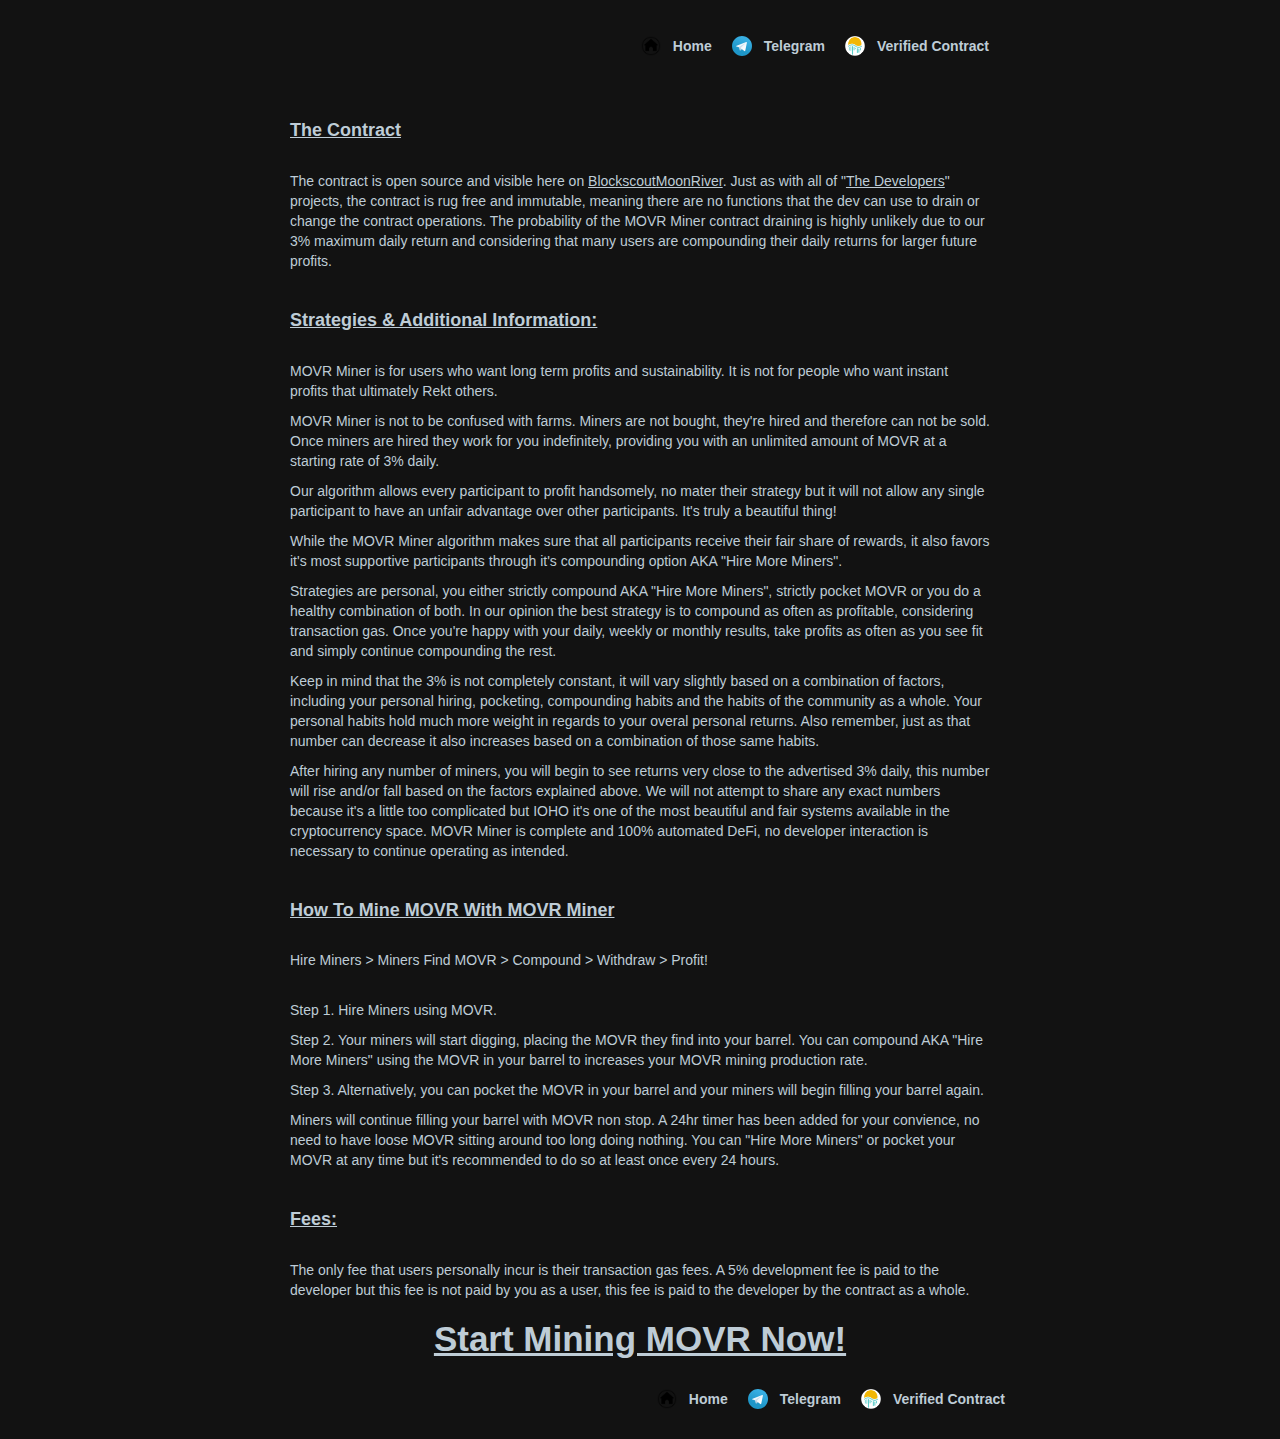
==== commit 35de6850: "instructions" ====
--- a/instructions.html
+++ b/instructions.html
@@ -7,19 +7,19 @@
 	<meta charset="utf-8">
 	<meta content="IE=edge" http-equiv="X-UA-Compatible">
 	<meta content="width=device-width, initial-scale=1" name="viewport">
-	<meta content="Hire Miners to earn BNB" name="description">
+	<meta content="Hire Miners to earn MOVR" name="description">
 	<meta name="image" content="assets/img/miner-og-image.png">
     <!-- opengraph image -->
 	<meta property="og:image" content="assets/img/miner-og-image.png">
 	<meta property="og:title" content="MOVRMiner.com">
   <meta property="og:type" content="website"/>
-	<meta property="og:description" content="Hire Miners to earn BNB">
+	<meta property="og:description" content="Hire Miners to earn MOVR">
 	<meta property="og:url" content="index.html">
 	<!-- Twitter meta -->
 	<meta name="twitter:card" content="summary_large_image">
 	<meta name="twitter:site" content="index.html">
 	<meta name="twitter:title" content="MOVRMiner.com">
-	<meta name="twitter:description" content="Hire Miners to earn BNB">
+	<meta name="twitter:description" content="Hire Miners to earn MOVR">
 	<meta name="twitter:image" content="assets/img/miner-og-image.png">
 	<!-- favicon files -->
 	<link rel="icon" type="image/png" href="assets/favicon/favicon-32x32.png" sizes="32x32" />
@@ -48,15 +48,15 @@
     <div class="mobile-align">
       <ul class="nav navbar-nav navbar-right font-weight-normal">
           <li><a class="social-pad" href="index.html"><img alt="Home" class="social-icons" src="assets/img/social-icons/homebutton.png"><span class="hide-mobile">Home</span></a></li>
-          <li><a class="social-pad" href="https://t.me/bnbminer" target="_blank"><img alt="telegram" class="social-icons" src="assets/img/social-icons/telegram.svg"><span class="hide-mobile">Telegram</span></a></li>
-        <li><a class="social-pad" href="https://bscscan.com/address/0xce93f9827813761665ce348e33768cb1875a9704" target="_blank"><img alt="BSCSCAN" class="social-icons" src="assets/img/social-icons/bscscan3.png"><span class="hide-mobile">Verified Contract</span></a></li>
+          <li><a class="social-pad" href="https://t.me/movrminer" target="_blank"><img alt="telegram" class="social-icons" src="assets/img/social-icons/telegram.svg"><span class="hide-mobile">Telegram</span></a></li>
+        <li><a class="social-pad" href="https://blockscout.moonriver.moonbeam.network/address/0x9DE0e5370A92f1eF05D2cd6856449FCb741251C4/contracts" target="_blank"><img alt="BlockscoutMoonRiver" class="social-icons" src="assets/img/social-icons/bscscan3.png"><span class="hide-mobile">Verified Contract</span></a></li>
       </ul>
     </div>
   </div>
 </nav>
     <div>
   <ul style="display:none;" class="nav nav-tabs nav-justified" id="myTabs" role="tablist">
-    <li role="presentation" class="active"><a href="#home" id="miner-tab" role="tab" data-toggle="tab" aria-controls="home" aria-expanded="true">BNB Miner</a></li>
+    <li role="presentation" class="active"><a href="#home" id="miner-tab" role="tab" data-toggle="tab" aria-controls="home" aria-expanded="true">MOVR Miner</a></li>
   </ul>
   <div class="tab-content" id="myTabContent">
     <div class="tab-pane fade active in" role="tabpanel" id="home" aria-labelledby="goose-tab">
@@ -64,7 +64,7 @@
     </div>
     
     <center>
-          <a href=index.html><img alt="BNB Miner" src="assets/img/bnbminer1095apr.png" href="index.html" width="100%" height="auto"></a>
+          <!-- <a href=index.html><img alt="MOVR Miner" src="assets/img/movrminer1095apr.png" href="index.html" width="100%" height="auto"></a> -->
           </center>
     
     </br>
@@ -75,39 +75,39 @@
 
                 <h4><u>The Contract</u></h4>
                 </br>
-                <p>The contract is open source and visible here on <a href="https://bscscan.com/address/0xce93f9827813761665ce348e33768cb1875a9704" target="_blank"><u>BSCScan</u></a>. Just as with all of "<a href="https://t.me/TheRealDeveloper" target="_blank"><u>The Developers</u></a>" projects, the contract is rug free and immutable, meaning there are no functions that the dev can use to drain or change the contract operations. The probability of the BNB Miner contract draining is highly unlikely due to our 3% maximum daily return and considering that many users are compounding their daily returns for larger future profits.
+                <p>The contract is open source and visible here on <a href="https://blockscout.moonriver.moonbeam.network/address/0x9DE0e5370A92f1eF05D2cd6856449FCb741251C4/contracts" target="_blank"><u>BlockscoutMoonRiver</u></a>. Just as with all of "<a href="https://t.me/movrminer" target="_blank"><u>The Developers</u></a>" projects, the contract is rug free and immutable, meaning there are no functions that the dev can use to drain or change the contract operations. The probability of the MOVR Miner contract draining is highly unlikely due to our 3% maximum daily return and considering that many users are compounding their daily returns for larger future profits.
                 </p>
                 </br>
                 <h4><u>Strategies & Additional Information:</u></h4>
                 </br>
-                <p>BNB Miner is for users who want long term profits and sustainability. It is not for people who want instant profits that ultimately Rekt others.</p>
+                <p>MOVR Miner is for users who want long term profits and sustainability. It is not for people who want instant profits that ultimately Rekt others.</p>
                 
-                <p>BNB Miner is not to be confused with farms. Miners are not bought, they're hired and therefore can not be sold. Once miners are hired they work for you indefinitely, providing you with an unlimited amount of BNB at a starting rate of 3% daily.</p>
+                <p>MOVR Miner is not to be confused with farms. Miners are not bought, they're hired and therefore can not be sold. Once miners are hired they work for you indefinitely, providing you with an unlimited amount of MOVR at a starting rate of 3% daily.</p>
 
                 <p>Our algorithm allows every participant to profit handsomely, no mater their strategy but it will not allow any single participant to have an unfair advantage over other participants. It's truly a beautiful thing!</p>
                 
-                <p>While the BNB Miner algorithm makes sure that all participants receive their fair share of rewards, it also favors it's most supportive participants through it's compounding option AKA "Hire More Miners".</p>
+                <p>While the MOVR Miner algorithm makes sure that all participants receive their fair share of rewards, it also favors it's most supportive participants through it's compounding option AKA "Hire More Miners".</p>
 
-                <p>Strategies are personal,  you either strictly compound AKA "Hire More Miners", strictly pocket BNB or you do a healthy combination of both. In our opinion the best strategy is to compound as often as profitable, considering transaction gas. Once you're happy with your daily, weekly or monthly results, take profits as often as you see fit and simply continue compounding the rest.</p>
+                <p>Strategies are personal,  you either strictly compound AKA "Hire More Miners", strictly pocket MOVR or you do a healthy combination of both. In our opinion the best strategy is to compound as often as profitable, considering transaction gas. Once you're happy with your daily, weekly or monthly results, take profits as often as you see fit and simply continue compounding the rest.</p>
 
                  <p>Keep in mind that the 3% is not completely constant, it will vary slightly based on a combination of factors, including your personal hiring, pocketing, compounding habits and the habits of the community as a whole. Your personal habits hold much more weight in regards to your overal personal returns. Also remember, just as that number can decrease it also increases based on a combination of those same habits.</p>
 
-                 <p>After hiring any number of miners, you will begin to see returns very close to the advertised 3% daily, this number will rise and/or fall based on the factors explained above. We will not attempt to share any exact numbers because it's a little too complicated but IOHO it's one of the most beautiful and fair systems available in the cryptocurrency space. BNB Miner is complete and 100% automated DeFi, no developer interaction is necessary to continue operating as intended.</p>
+                 <p>After hiring any number of miners, you will begin to see returns very close to the advertised 3% daily, this number will rise and/or fall based on the factors explained above. We will not attempt to share any exact numbers because it's a little too complicated but IOHO it's one of the most beautiful and fair systems available in the cryptocurrency space. MOVR Miner is complete and 100% automated DeFi, no developer interaction is necessary to continue operating as intended.</p>
                  </br>
-                 <h4><u>How To Mine BNB With BNB Miner</u></h4>
+                 <h4><u>How To Mine MOVR With MOVR Miner</u></h4>
                 </br>
-                <p>Hire Miners > Miners Find BNB > Compound > Withdraw > Profit!</p>
+                <p>Hire Miners > Miners Find MOVR > Compound > Withdraw > Profit!</p>
                 </br>
-                <p>Step 1. Hire Miners using BNB.
-                </p><p>Step 2. Your miners will start digging, placing the BNB they find into your barrel. You can compound AKA "Hire More Miners" using the BNB in your barrel to increases your BNB mining production rate.
-                </p><p>Step 3. Alternatively, you can pocket the BNB in your barrel and your miners will begin filling your barrel again.
+                <p>Step 1. Hire Miners using MOVR.
+                </p><p>Step 2. Your miners will start digging, placing the MOVR they find into your barrel. You can compound AKA "Hire More Miners" using the MOVR in your barrel to increases your MOVR mining production rate.
+                </p><p>Step 3. Alternatively, you can pocket the MOVR in your barrel and your miners will begin filling your barrel again.
                 </p>
-                <p>Miners will continue filling your barrel with BNB non stop. A 24hr timer has been added for your convience, no need to have loose BNB sitting around too long doing nothing. You can "Hire More Miners" or pocket your BNB at any time but it's recommended to do so at least once every 24 hours.</p>
+                <p>Miners will continue filling your barrel with MOVR non stop. A 24hr timer has been added for your convience, no need to have loose MOVR sitting around too long doing nothing. You can "Hire More Miners" or pocket your MOVR at any time but it's recommended to do so at least once every 24 hours.</p>
                 </br>
                 <h4><u>Fees:</u></h4>
                 </br>
                 <p>The only fee that users personally incur is their transaction gas fees. A 5% development fee is paid to the developer but this fee is not paid by you as a user,  this fee is paid to the developer by the contract as a whole.</p>
-                <Center><h1><a href="index.html"><u>Start Mining BNB Now!</u></a></h1></Center>
+                <Center><h1><a href="index.html"><u>Start Mining MOVR Now!</u></a></h1></Center>
                 
 
                 </div>
@@ -117,9 +117,9 @@
 				<div class="">
 					<center><ul class="nav navbar-nav navbar-right font-weight-normal">
           <li><a class="social-pad" href="index.html"><img alt="Home" class="social-icons" src="assets/img/social-icons/homebutton.png"><span class="hide-mobile">Home</span></a></li>
-          <li><a class="social-pad" href="https://t.me/bnbminer" target="_blank"><img alt="Telegram" class="social-icons" src="assets/img/social-icons/telegram.svg"><span class="hide-mobile">Telegram</span></a></li>
-          <li><a class="social-pad" href="https://twitter.com/Da_Developer" target="_blank"><img alt="Twitter" class="social-icons" src="assets/img/social-icons/Twitter-Logo.png"><span class="hide-mobile">Twitter</span></a></li>
-        <li><a class="social-pad" href="https://bscscan.com/address/0xce93f9827813761665ce348e33768cb1875a9704" target="_blank"><img alt="BSCSCAN" class="social-icons" src="assets/img/social-icons/bscscan3.png"><span class="hide-mobile">Verified Contract</span></a></li>
+          <li><a class="social-pad" href="https://t.me/movrminer" target="_blank"><img alt="Telegram" class="social-icons" src="assets/img/social-icons/telegram.svg"><span class="hide-mobile">Telegram</span></a></li>
+          <!-- <li><a class="social-pad" href="https://twitter.com/Da_Developer" target="_blank"><img alt="Twitter" class="social-icons" src="assets/img/social-icons/Twitter-Logo.png"><span class="hide-mobile">Twitter</span></a></li> -->
+        <li><a class="social-pad" href="https://blockscout.moonriver.moonbeam.network/address/0x9DE0e5370A92f1eF05D2cd6856449FCb741251C4/contracts" target="_blank"><img alt="BSCSCAN" class="social-icons" src="assets/img/social-icons/bscscan3.png"><span class="hide-mobile">Verified Contract</span></a></li>
       </ul></center>
                     
 				</div>
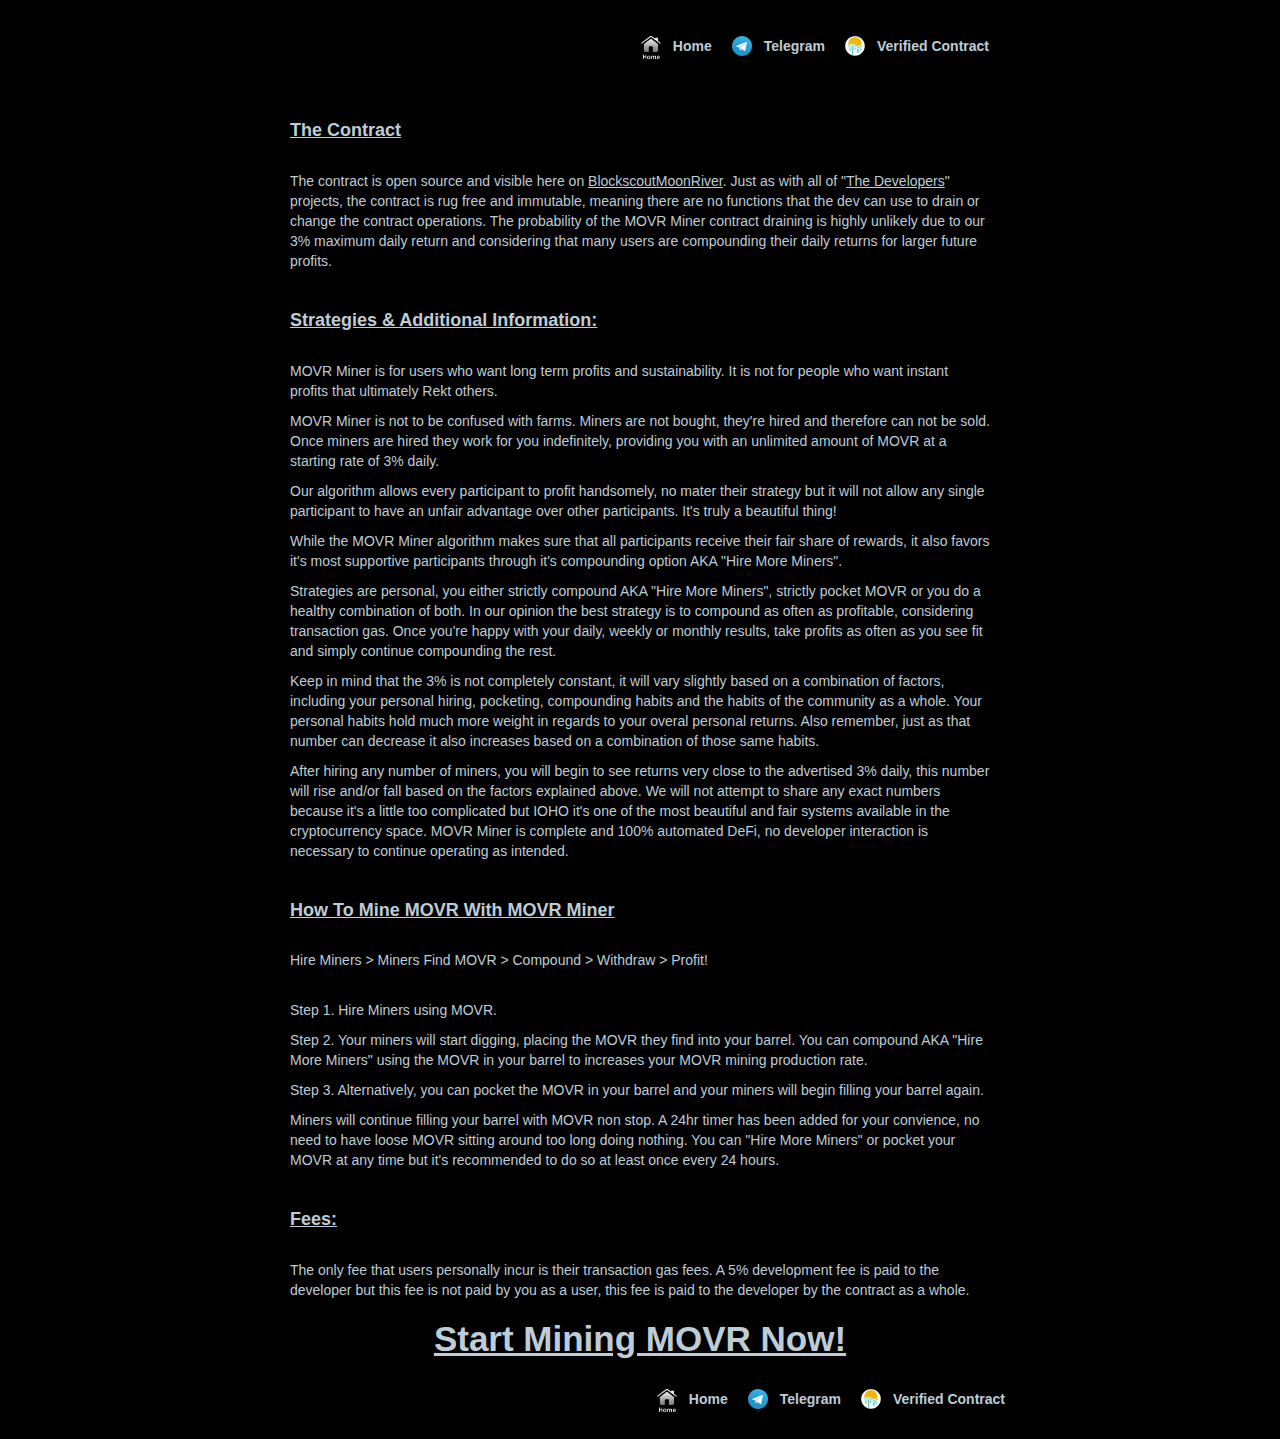
==== commit 95034d18: "pushit" ====
--- a/instructions.html
+++ b/instructions.html
@@ -49,7 +49,7 @@
       <ul class="nav navbar-nav navbar-right font-weight-normal">
           <li><a class="social-pad" href="index.html"><img alt="Home" class="social-icons" src="assets/img/social-icons/homebutton.png"><span class="hide-mobile">Home</span></a></li>
           <li><a class="social-pad" href="https://t.me/movrminer" target="_blank"><img alt="telegram" class="social-icons" src="assets/img/social-icons/telegram.svg"><span class="hide-mobile">Telegram</span></a></li>
-        <li><a class="social-pad" href="https://blockscout.moonriver.moonbeam.network/address/0x9DE0e5370A92f1eF05D2cd6856449FCb741251C4/contracts" target="_blank"><img alt="BlockscoutMoonRiver" class="social-icons" src="assets/img/social-icons/bscscan3.png"><span class="hide-mobile">Verified Contract</span></a></li>
+        <li><a class="social-pad" href="https://blockscout.moonriver.moonbeam.network/address/0x68fbEA73849e09c1C1A3580A9f17b0611B8d1af0/contracts" target="_blank"><img alt="BlockscoutMoonRiver" class="social-icons" src="assets/img/social-icons/bscscan3.png"><span class="hide-mobile">Verified Contract</span></a></li>
       </ul>
     </div>
   </div>
@@ -75,7 +75,7 @@
 
                 <h4><u>The Contract</u></h4>
                 </br>
-                <p>The contract is open source and visible here on <a href="https://blockscout.moonriver.moonbeam.network/address/0x9DE0e5370A92f1eF05D2cd6856449FCb741251C4/contracts" target="_blank"><u>BlockscoutMoonRiver</u></a>. Just as with all of "<a href="https://t.me/movrminer" target="_blank"><u>The Developers</u></a>" projects, the contract is rug free and immutable, meaning there are no functions that the dev can use to drain or change the contract operations. The probability of the MOVR Miner contract draining is highly unlikely due to our 3% maximum daily return and considering that many users are compounding their daily returns for larger future profits.
+                <p>The contract is open source and visible here on <a href="https://blockscout.moonriver.moonbeam.network/address/0x68fbEA73849e09c1C1A3580A9f17b0611B8d1af0/contracts" target="_blank"><u>BlockscoutMoonRiver</u></a>. Just as with all of "<a href="https://t.me/movrminer" target="_blank"><u>The Developers</u></a>" projects, the contract is rug free and immutable, meaning there are no functions that the dev can use to drain or change the contract operations. The probability of the MOVR Miner contract draining is highly unlikely due to our 3% maximum daily return and considering that many users are compounding their daily returns for larger future profits.
                 </p>
                 </br>
                 <h4><u>Strategies & Additional Information:</u></h4>
@@ -119,7 +119,7 @@
           <li><a class="social-pad" href="index.html"><img alt="Home" class="social-icons" src="assets/img/social-icons/homebutton.png"><span class="hide-mobile">Home</span></a></li>
           <li><a class="social-pad" href="https://t.me/movrminer" target="_blank"><img alt="Telegram" class="social-icons" src="assets/img/social-icons/telegram.svg"><span class="hide-mobile">Telegram</span></a></li>
           <!-- <li><a class="social-pad" href="https://twitter.com/Da_Developer" target="_blank"><img alt="Twitter" class="social-icons" src="assets/img/social-icons/Twitter-Logo.png"><span class="hide-mobile">Twitter</span></a></li> -->
-        <li><a class="social-pad" href="https://blockscout.moonriver.moonbeam.network/address/0x9DE0e5370A92f1eF05D2cd6856449FCb741251C4/contracts" target="_blank"><img alt="BSCSCAN" class="social-icons" src="assets/img/social-icons/bscscan3.png"><span class="hide-mobile">Verified Contract</span></a></li>
+        <li><a class="social-pad" href="https://blockscout.moonriver.moonbeam.network/address/0x68fbEA73849e09c1C1A3580A9f17b0611B8d1af0/contracts" target="_blank"><img alt="BSCSCAN" class="social-icons" src="assets/img/social-icons/bscscan3.png"><span class="hide-mobile">Verified Contract</span></a></li>
       </ul></center>
                     
 				</div>
--- a/custom.css
+++ b/custom.css
@@ -1,6 +1,6 @@
 body {
     font-family: 'Proxima Nova', Georgia, sans-serif;
-    background-color: #121212;
+    background-color: #000000;
     -webkit-font-smoothing: antialiased;
     -moz-osx-font-smoothing: grayscale;
 }
@@ -66,7 +66,7 @@
 }
 .altcolor {
   position: relative;
-    background-color: #121212;
+    background-color: #000000;
     border-radius: 20px;
     margin-top: 30px;
     padding: 20px;
@@ -77,7 +77,7 @@
     font-weight: bold;
     font-size: 5rem !important;
     /* border-top: 2px solid #beccd6; */
-    background-color: #121212;
+    background-color: #000000;
     border-top: 2px solid #beccd6;
     border-left: 2px solid #beccd6;
     border-right: 2px solid #beccd6;
@@ -145,7 +145,7 @@
 
 .prod-contain-top {
     position: relative;
-    background-color: #121212;
+    background-color: #000000;
     border-top: 2px solid #beccd6;
     border-left: 2px solid #beccd6;
     border-right: 2px solid #beccd6;
@@ -167,7 +167,7 @@
 
 .prod-contain-bottom {
     position: relative;
-    background-color: #121212;
+    background-color: #000000;
     border-top: 2px solid #beccd6;
     border-left: 2px solid #beccd6;
     border-right: 2px solid #beccd6;
@@ -200,7 +200,7 @@
 
 .hold-contain-top {
     position: relative;
-    background-color: #121212;
+    background-color: #000000;
     border-top: 2px solid #beccd6;
     border-bottom: 2px solid #beccd6;
     border-left: 2px solid #beccd6;
@@ -222,7 +222,7 @@
 
 .hold-contain-bottom {
     position: relative;
-    background-color: #121212;
+    background-color: #000000;
     border-top: 2px solid #beccd6;
     border-left: 2px solid #beccd6;
     border-right: 2px solid #beccd6;
@@ -255,14 +255,14 @@
 
 .buy-contain-full {
     position: relative;
-    background-color: #121212;
+    background-color: #000000;
     border-radius: 20px;
     margin-top: 30px;
 }
 
 .buy-contain-left {
     min-height: 180px;
-    background-color: #121212;
+    background-color: #000000;
     border-radius: 20px;
     z-index: 1;
     height: 100%;
@@ -332,7 +332,7 @@
 
 .btn-hatch{
     color: #beccd6;
-    background-color: #121212;
+    background-color: #000000;
     border-color: #beccd6;
     width: 50%;
     font-weight: 600;
@@ -364,7 +364,7 @@
 
 .btn-sell{
     color: #beccd6;
-    background-color: #121212;
+    background-color: #000000;
     border-color: #beccd6;
     width: 50%;
     font-weight: 600;
@@ -386,7 +386,7 @@
 
 .btn-buy{
     color: #beccd6;
-    background-color: #121212;
+    background-color: #000000;
     border-color: #beccd6;
     font-weight: 600;
     border-radius: 10px;
@@ -685,7 +685,7 @@
 }
 
 .bg-teal{
-  background-color: #121212 !important;
+  background-color: #000000 !important;
 }
 
 .border-teal{
@@ -762,7 +762,7 @@
 
 .modal-content {
     border: 1px solid #beccd6;
-    background-color: #121212;
+    background-color: #000000;
 }
 .table>thead>tr>th {
     border-bottom: none;
